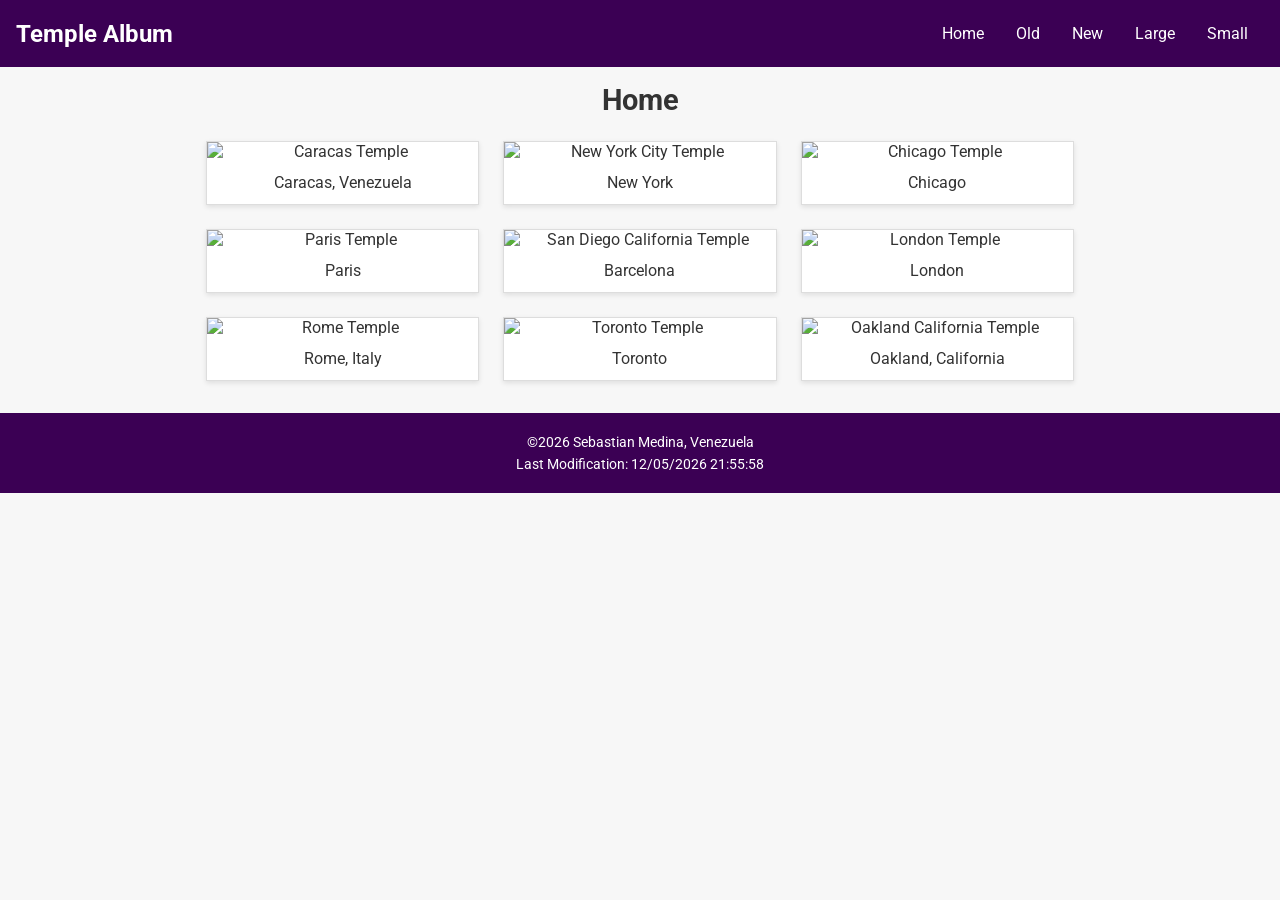
==== temples.html @ c2771d30 "new" ====
<!DOCTYPE html>
<html lang="en">
<head>
  <meta charset="UTF-8">
  <meta name="viewport" content="width=device-width, initial-scale=1.0">
  <title>Temple Album</title>
  <meta name="description" content="Temple Album page for WDD 131 assignment.">
  
  <!-- Google Fonts -->
  <link rel="preconnect" href="https://fonts.googleapis.com">
  <link rel="preconnect" href="https://fonts.gstatic.com" crossorigin>
  <link href="https://fonts.googleapis.com/css2?family=Roboto:wght@400;700&display=swap" rel="stylesheet">
  
  <!-- CSS (Mobile First + Large View) -->
  <link rel="stylesheet" href="styles/temples.css">
  <link rel="stylesheet" href="styles/temples-large.css">
  
  <!-- JavaScript (Deferred) -->
  <script src="scripts/temples.js" defer></script>
</head>
<body>

  <header>
    <span>Temple Album</span>
    <button id="menu" aria-label="Toggle Navigation"></button>
    <nav>
      <a href="#">Home</a>
      <a href="#">Old</a>
      <a href="#">New</a>
      <a href="#">Large</a>
      <a href="#">Small</a>
    </nav>
  </header>

  <main>
    <h1>Home</h1>
    <div class="res-grid">
      <figure>
        <img src="https://www.churchofjesuschrist.org/imgs/5358fcd9eafe59917f2deaccb97c6b6308640b7a/full/800%2C/0/default?lang=spa" alt="Caracas Temple" loading="lazy">
        <figcaption>Caracas, Venezuela</figcaption>
      </figure>
      <figure>
        <img src="https://newsroom.churchofjesuschrist.org/media/orig/Manhattan-New-York-Temple2.jpg" alt="New York City Temple" loading="lazy">
        <figcaption>New York</figcaption>
      </figure>
      <figure>
        <img src="https://upload.wikimedia.org/wikipedia/commons/f/ff/Chicago_Illinois_Temple3.jpg?utm_source=es.wikipedia.org&utm_campaign=index&utm_content=original" alt="Chicago Temple" loading="lazy">
        <figcaption>Chicago</figcaption>
      </figure>
      <figure>
        <img src="https://encrypted-tbn0.gstatic.com/images?q=tbn:ANd9GcT5HeQ0V3MwhxAMlv043tYxkRDy8rloCLbl9MP_27_TuFc0tzS3nNE2z4-U&s=10" alt="Paris Temple" loading="lazy">
        <figcaption>Paris</figcaption>
      </figure>
      <figure>
        <img src="https://churchofjesuschristtemples.org/assets/img/temples/barcelona-spain-temple/barcelona-spain-temple-43015-main.jpg" alt="San Diego California Temple" loading="lazy">
        <figcaption>Barcelona</figcaption>
      </figure>
      <figure>
        <img src="https://churchofjesuschristtemples.org/assets/img/temples/london-england-temple/london-england-temple-63058.jpg" alt="London Temple" loading="lazy">
        <figcaption>London</figcaption>
      </figure>
      <figure>
        <img src="https://www.churchofjesuschrist.org/imgs/17e2c70d687fffedfe115197e57fa8f5d1d369bb/full/800%2C/0/default" alt="Rome Temple" loading="lazy">
        <figcaption>Rome, Italy</figcaption>
      </figure>
      <figure>
        <img src="https://encrypted-tbn0.gstatic.com/images?q=tbn:ANd9GcSqsd1pkmmz_ZYA80bIyh9vcWn0UZyTTJzNLa9CSWSu34xjJPjHIx72rxE&s=10" alt="Toronto Temple" loading="lazy">
        <figcaption>Toronto</figcaption>
      </figure>
      <figure>
        <img src="https://www.churchofjesuschrist.org/imgs/f7e41833760fae68fefaf157b7a8558e1aa1a2a7/full/800%2C/0/default" alt="Oakland California Temple" loading="lazy">
        <figcaption>Oakland, California</figcaption>
      </figure>
    </div>
  </main>

  <footer>
    <p>&copy;<span id="currentyear"></span> Sebastian Medina, Venezuela</p>
    <p id="lastModified"></p>
  </footer>

</body>
</html>
---- styles/temples.css ----
:root {
  --primary-color: #3b0054;
  --secondary-color: #5d0f7a;
  --accent-color: #ffffff;
  --text-color: #333333;
  --bg-color: #f7f7f7;
  --font-family: 'Roboto', sans-serif;
}

* {
  box-sizing: border-box;
  margin: 0;
  padding: 0;
}

body {
  font-family: var(--font-family);
  background-color: var(--bg-color);
  color: var(--text-color);
}

/* Header Styles */
header {
  background-color: var(--primary-color);
  color: var(--accent-color);
  display: flex;
  justify-content: space-between;
  align-items: center;
  padding: 1rem;
  position: relative;
}

header span {
  font-size: 1.5rem;
  font-weight: 700;
}

/* Hamburger Button */
#menu {
  font-size: 1.8rem;
  border: none;
  background: none;
  color: var(--accent-color);
  cursor: pointer;
}

#menu::before {
  content: "☰";
}

#menu.open::before {
  content: "❌";
}

/* Navigation - Mobile */
nav {
  display: none;
  flex-direction: column;
  position: absolute;
  top: 100%;
  left: 0;
  width: 100%;
  background-color: var(--primary-color);
  z-index: 10;
}

nav.open {
  display: flex;
}

nav a {
  color: var(--accent-color);
  text-decoration: none;
  padding: 1rem;
  text-align: center;
  display: block;
}

nav a:hover {
  background-color: var(--secondary-color);
}

/* Main Content */
main {
  max-width: 900px;
  margin: 1rem auto;
  padding: 0 1rem;
}

h1 {
  text-align: center;
  margin-bottom: 1.5rem;
  font-size: 1.8rem;
}

/* CSS Grid - Mobile (1 column) */
.res-grid {
  display: grid;
  grid-template-columns: 1fr;
  gap: 1.5rem;
}

figure {
  background-color: #ffffff;
  border: 1px solid #ddd;
  text-align: center;
  box-shadow: 0 2px 5px rgba(0,0,0,0.1);
}

figure img {
  width: 100%;
  height: auto;
  display: block;
}

figcaption {
  padding: 0.75rem 0;
  font-size: 1rem;
}

/* Footer Styles */
footer {
  background-color: var(--primary-color);
  color: var(--accent-color);
  text-align: center;
  padding: 1rem;
  margin-top: 2rem;
  font-size: 0.9rem;
}

footer p {
  margin: 0.3rem 0;
}
---- styles/temples-large.css ----
@media (min-width: 640px) {
  /* Ocultar botón de hamburguesa en pantallas grandes */
  #menu {
    display: none;
  }

  /* Mostrar navegación horizontal con CSS Flex */
  nav {
    display: flex;
    position: static;
    flex-direction: row;
    width: auto;
  }

  nav a {
    padding: 0.5rem 1rem;
  }

  /* Cuadrícula de 3 columnas para la galería */
  .res-grid {
    grid-template-columns: repeat(3, 1fr);
  }
}
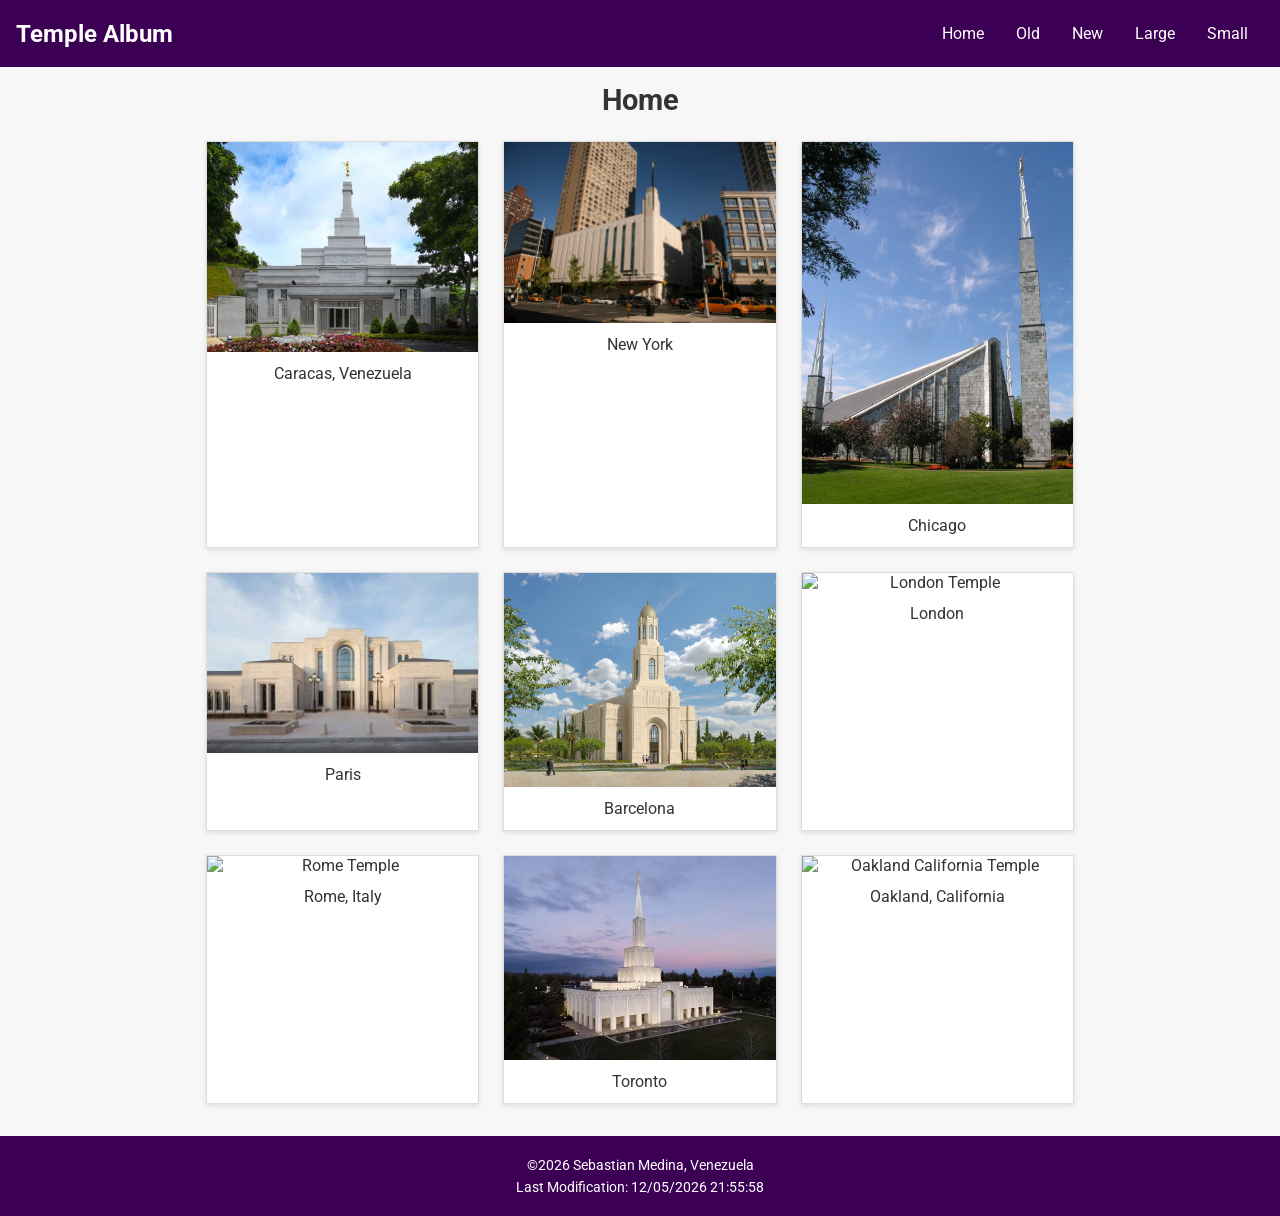
==== commit 5c5d4365: "new" ====
--- a/temples.html
+++ b/temples.html
@@ -36,39 +36,39 @@
     <h1>Home</h1>
     <div class="res-grid">
       <figure>
-        <img src="https://www.churchofjesuschrist.org/imgs/5358fcd9eafe59917f2deaccb97c6b6308640b7a/full/800%2C/0/default?lang=spa" alt="Caracas Temple" loading="lazy">
+        <img src="images/templo_caracas.jpg" alt="Caracas Temple" loading="lazy">
         <figcaption>Caracas, Venezuela</figcaption>
       </figure>
       <figure>
-        <img src="https://newsroom.churchofjesuschrist.org/media/orig/Manhattan-New-York-Temple2.jpg" alt="New York City Temple" loading="lazy">
+        <img src="images/templo_new_york.webp" alt="New York City Temple" loading="lazy">
         <figcaption>New York</figcaption>
       </figure>
       <figure>
-        <img src="https://upload.wikimedia.org/wikipedia/commons/f/ff/Chicago_Illinois_Temple3.jpg?utm_source=es.wikipedia.org&utm_campaign=index&utm_content=original" alt="Chicago Temple" loading="lazy">
+        <img src="images/templo_chicago.jpg" alt="Chicago Temple" loading="lazy">
         <figcaption>Chicago</figcaption>
       </figure>
       <figure>
-        <img src="https://encrypted-tbn0.gstatic.com/images?q=tbn:ANd9GcT5HeQ0V3MwhxAMlv043tYxkRDy8rloCLbl9MP_27_TuFc0tzS3nNE2z4-U&s=10" alt="Paris Temple" loading="lazy">
+        <img src="images/templo_paris.jpg" alt="Paris Temple" loading="lazy">
         <figcaption>Paris</figcaption>
       </figure>
       <figure>
-        <img src="https://churchofjesuschristtemples.org/assets/img/temples/barcelona-spain-temple/barcelona-spain-temple-43015-main.jpg" alt="San Diego California Temple" loading="lazy">
+        <img src="images/templo_barcelona.jpg" alt="Barcelona Temple" loading="lazy">
         <figcaption>Barcelona</figcaption>
       </figure>
       <figure>
-        <img src="https://churchofjesuschristtemples.org/assets/img/temples/london-england-temple/london-england-temple-63058.jpg" alt="London Temple" loading="lazy">
+        <img src="images/templo_london.jpg" alt="London Temple" loading="lazy">
         <figcaption>London</figcaption>
       </figure>
       <figure>
-        <img src="https://www.churchofjesuschrist.org/imgs/17e2c70d687fffedfe115197e57fa8f5d1d369bb/full/800%2C/0/default" alt="Rome Temple" loading="lazy">
+        <img src="images/templo_rome.jpg" alt="Rome Temple" loading="lazy">
         <figcaption>Rome, Italy</figcaption>
       </figure>
       <figure>
-        <img src="https://encrypted-tbn0.gstatic.com/images?q=tbn:ANd9GcSqsd1pkmmz_ZYA80bIyh9vcWn0UZyTTJzNLa9CSWSu34xjJPjHIx72rxE&s=10" alt="Toronto Temple" loading="lazy">
+        <img src="images/templo_toronto.jpg" alt="Toronto Temple" loading="lazy">
         <figcaption>Toronto</figcaption>
       </figure>
       <figure>
-        <img src="https://www.churchofjesuschrist.org/imgs/f7e41833760fae68fefaf157b7a8558e1aa1a2a7/full/800%2C/0/default" alt="Oakland California Temple" loading="lazy">
+        <img src="images/templo_oakland.jpg" alt="Oakland California Temple" loading="lazy">
         <figcaption>Oakland, California</figcaption>
       </figure>
     </div>
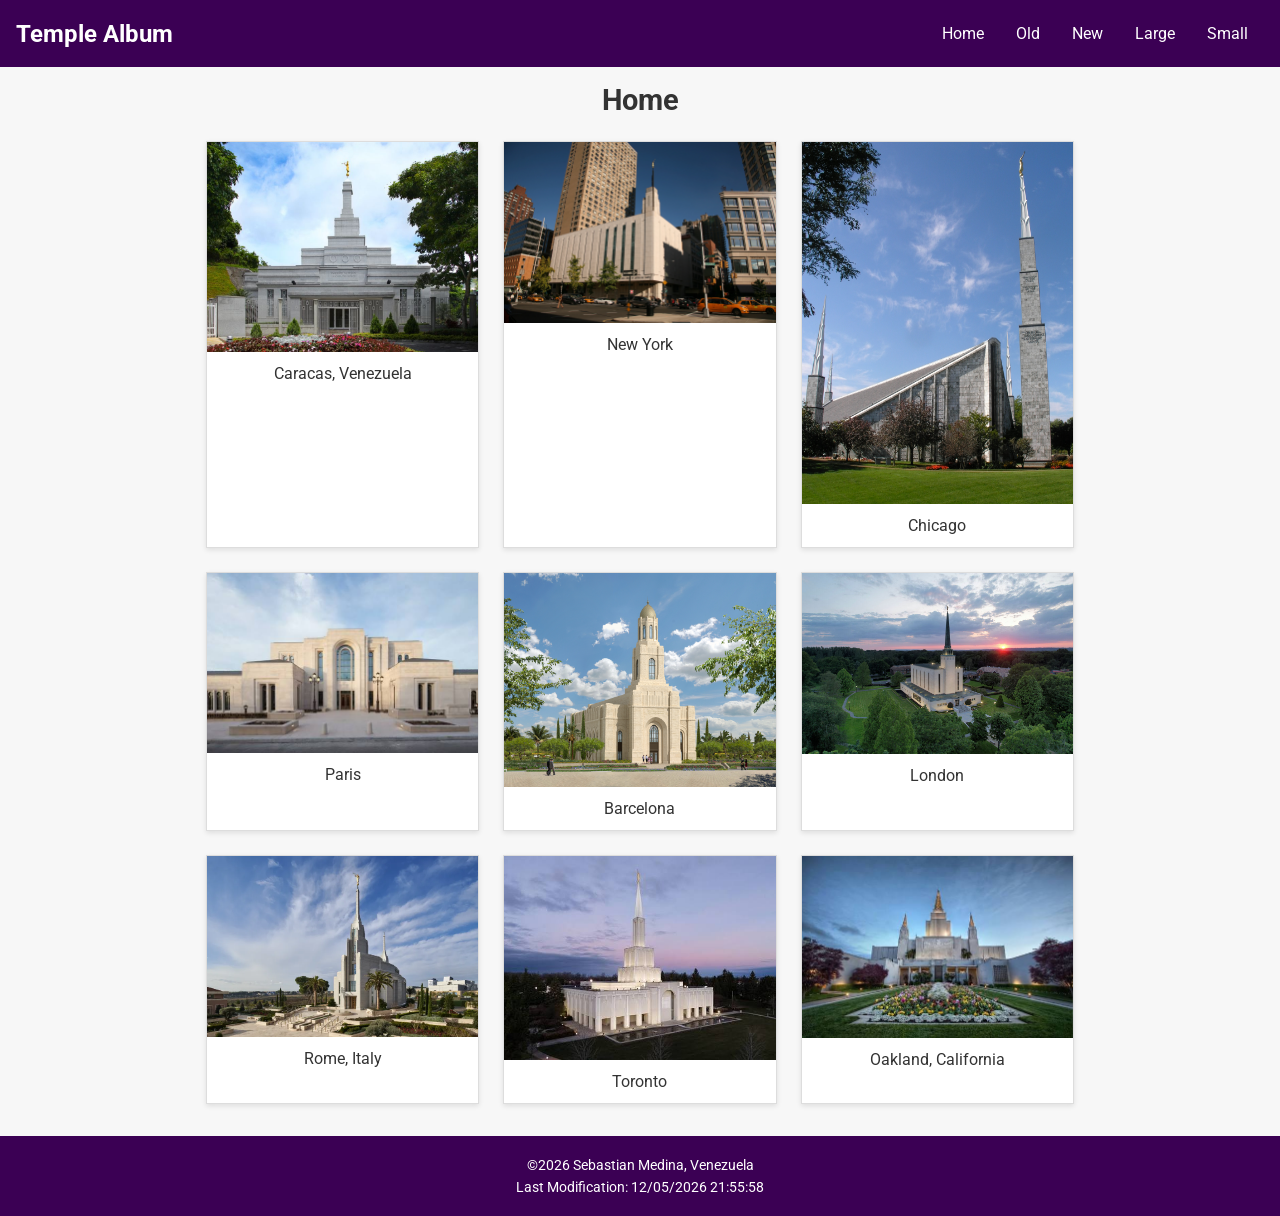
==== commit 3b10b4b8: "new" ====
--- a/temples.html
+++ b/temples.html
@@ -56,11 +56,11 @@
         <figcaption>Barcelona</figcaption>
       </figure>
       <figure>
-        <img src="images/templo_london.jpg" alt="London Temple" loading="lazy">
+        <img src="images/london_temple.jpg" alt="London Temple" loading="lazy">
         <figcaption>London</figcaption>
       </figure>
       <figure>
-        <img src="images/templo_rome.jpg" alt="Rome Temple" loading="lazy">
+        <img src="images/rome_italy_temple.webp" alt="Rome Temple" loading="lazy">
         <figcaption>Rome, Italy</figcaption>
       </figure>
       <figure>
@@ -68,7 +68,7 @@
         <figcaption>Toronto</figcaption>
       </figure>
       <figure>
-        <img src="images/templo_oakland.jpg" alt="Oakland California Temple" loading="lazy">
+        <img src="images/images.jpg" alt="Oakland California Temple" loading="lazy">
         <figcaption>Oakland, California</figcaption>
       </figure>
     </div>
